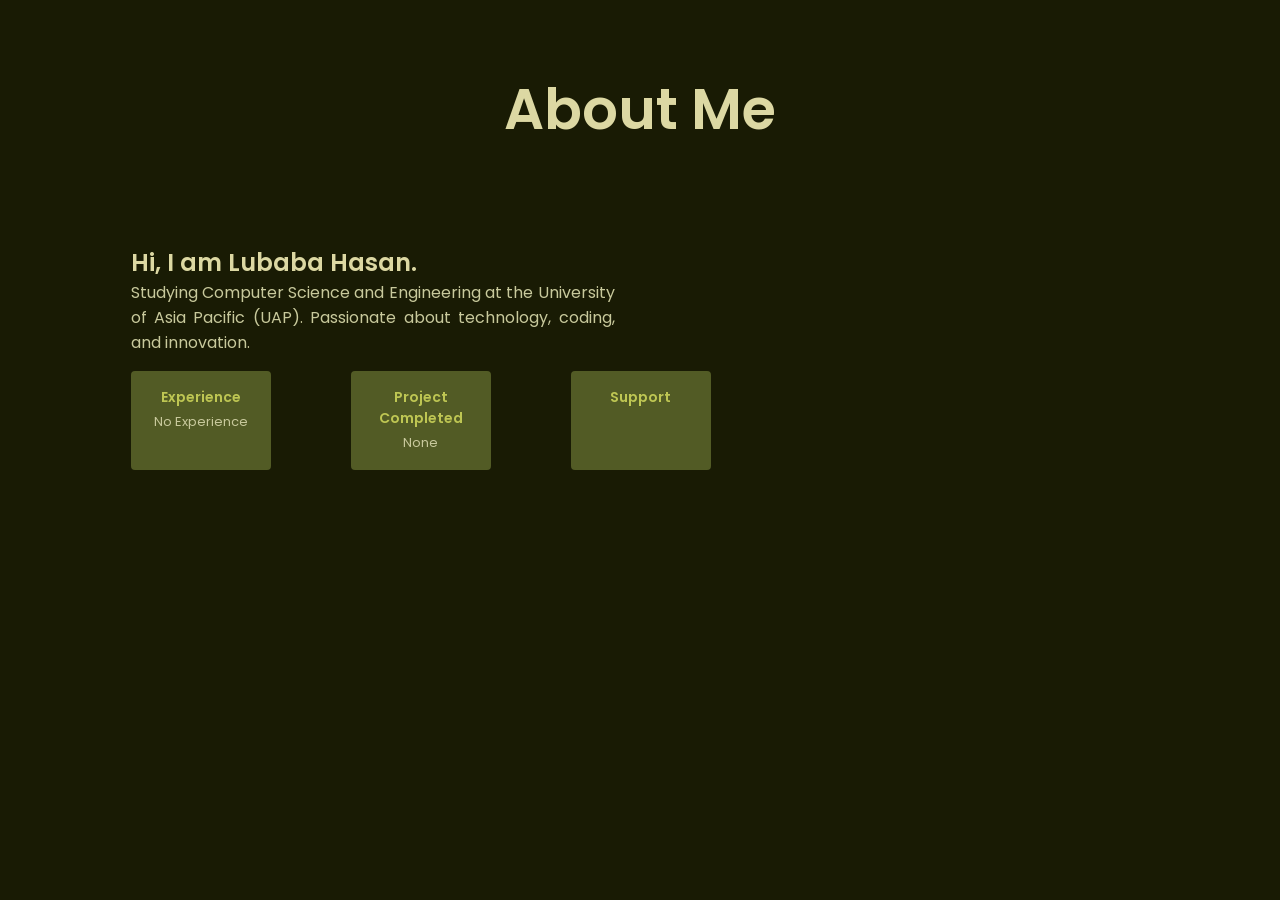
==== about.html @ a1700fcc "updates" ====
<!DOCTYPE html>
<html lang="en">

<head>
    <meta charset="UTF-8">
    <meta http-equive="X-UA-Compatible" content="IE=edge">
    <meta name="viewport" content="width=device-width" />

    <!-------------- UNICONS --------------->
    <link rel="stylesheet" href="https://unicons.iconscout.com/release/v4.0.0/css/line.css">

    <!-------------- HAMBURGER MENU --------------->
    <link rel="stylesheet" href="https://cdnjs.cloudflare.com/ajax/libs/font-awesome/4.7.0/css/font-awesome.min.css">

    <!-------------- MAIN CSS --------------->
    <link rel="stylesheet" href="assets/css/about.css">

    <title>Fruit Basket - lubabahasan</title>
</head>

<body>
    <main>
        <section class="about section" id="about">
            <h2 class="section__title">About Me</h2>

            <div class="about__container container grid">

                <!--<img src="assets/img/about-img.jpg" alt="" class="about__img">-->

                <div class="about__data">
                    <h2 class="about__heading">Hi, I am Lubaba Hasan.</h2>
                    <p class="about__description">Studying Computer Science and Engineering at the University of Asia
                        Pacific
                        (UAP). Passionate about technology, coding, and innovation.</p>
                    <div class="about__info grid">

                        <div class="about__box">
                            <i class="uil uil-award about__icon"></i>
                            <h3 class="about__title">Experience</h3>
                            <span class="about__subtitle">No Experience</span>
                        </div>

                        <div class="about__box">
                            <i class="uil uil-suitcase-alt about__icon"></i>
                            <h3 class="about__title">Project Completed</h3>
                            <span class="about__subtitle">None</span>
                        </div>

                        <div class="about__box">
                            <i class="uil uil-headphones-alt about__icon"></i>
                            <h3 class="about__title">Support</h3>
                            <span class="about__subtitle"></span>
                        </div>

                    </div>
                </div>
            </div>
        </section>
    </main>
</body>

</html>
---- assets/css/about.css ----
/*-------------- GOOGLE FONTS ---------------*/

@import url("https://fonts.googleapis.com/css2?family=Poppins:wght@300;400;500;600&display=swap");

/*-------------- VARIABLE CSS ---------------*/

:root {
    /*---- Colors ----*/

    /* HSL COLOR MODE */

    --skin-color: hsl(154, 80%, 10%);
    --title-color: hsl(64, 50%, 55%);
    --name-color: hsl(56, 45%, 75%);
    --text-color: hsl(61, 29%, 70%);
    --body-color: hsl(65, 75%, 6%);
    --box-color: hsl(69, 42%, 25%);
    --scroll-bar-color: hsl(58, 30%, 25%);
    --scroll-thumb-color: hsl(65, 40%, 35%);

    /*-------------- FONT AND TYPOGRAPHY ---------------*/
    --body-font: "Poppins", sans-serif;

    /* .5rem = 8px, 1rem = 16px, 1.5rem = 24px ... */
    --biggest-font-size: 3rem;
    --h1-font-size: 3.5rem;
    --h2-font-size: 1.5rem;
    --h3-font-size: 1.25rem;
    --normal-font-size: 1rem;
    --small-font-size: 0.875rem;
    --smaller-font-size: 0.813rem;

    /*-------------- FONT WEIGHT ---------------*/
    --font-medium: 500;
    --font-bold: 600;

    /*-------------- MARGINS BOTTOM ---------------*/
    --mb-0-25: 0.25rem;
    --mb-0-5: 0.5rem;
    --mb-0-75: 0.75rem;
    --mb-1: 1rem;
    --mb-1-5: 1.5rem;
    --mb-2: 2rem;
    --mb-2-5: 2.5rem;
    --mb-3: 3rem;

    /*-------------- Z INDEX ---------------*/
    --z-fixed: 10;
    --z-modal: 100;
}

/*-------------- RESPONSIVE TYPOGRAPHY ---------------*/

@media screen and (max-width: 1024px) {
    :root {
        --biggest-font-size: 2rem;
        --h1-font-size: 1.5rem;
        --h2-font-size: 1.25rem;
        --h3-font-size: 1.125rem;
        --normal-font-size: 0.938rem;
        --small-font-size: 0.813rem;
        --smaller-font-size: 0.75rem;
    }
}

/*-------------- BASE ---------------*/

* {
    margin: 0;
    padding: 0;
    box-sizing: border-box;
}

html {
    scroll-behavior: smooth;
}

body,
button,
input {
    font-family: var(--body-font);
    font-size: var(--normal-font-size);
}

body {
    background-color: var(--body-color);
    color: var(--text-color);
}

h1,
h2 {
    color: var(--name-color);
    font-weight: var(--font-bold);
}

h3 {
    color: var(--title-color);
    font-weight: var(--font-bold);
}

ul {
    list-style: none;
}

a {
    text-decoration: none;
}

img {
    max-width: 100%;
    height: auto;
}

button {
    cursor: pointer;
}

button,
input {
    border: none;
    outline: none;
}

/*-------------- LAYOUT ---------------*/

.container {
    max-width: 1250px;
}

.grid {
    display: grid;
}

/*-------------- REUSABLE CSS CLASSES ---------------*/

.section {
    padding: 0.2rem 0.2rem;
}

.section__title {
    text-align: center;
    font-size: var(--h1-font-size);
    padding-top: 5%;
}

.section__title::before {
    display: block;
    font-size: var(--normal-font-size);
    font-weight: var(--font-medium);
    color: var(--skin-color);
}


/*...... About Section ........ */

.about__container {
    grid-template-columns: repeat(2, 1fr);
    column-gap: 4rem;
    align-items: center;
    padding-top: 5%;
    padding-left: 10%;
}

.about__img {
    width: 480px;
    border-radius: 0.75rem;
    justify-self: center;
}

.about__heading {
    font-size: var(--h2-font-size);
    padding-top: 5%;
}

.about__description {
    text-align: justify;
    padding-right: 6rem;
    padding-bottom: 1rem;
}

.about__info {
    grid-template-columns: repeat(3, 140px);
    column-gap: 5rem;
}

.about__box {
    text-align: center;
    border-radius: .25rem;
    padding: 1rem 1.2rem;
    background-color: var(--box-color);
}

.about__icon {
    font-size: 1.5rem;
    color: var(--skin-color);
}

.about__title {
    font-size: var(--small-font-size);
}

.about__subtitle {
    font-size: var(--smaller-font-size);
}
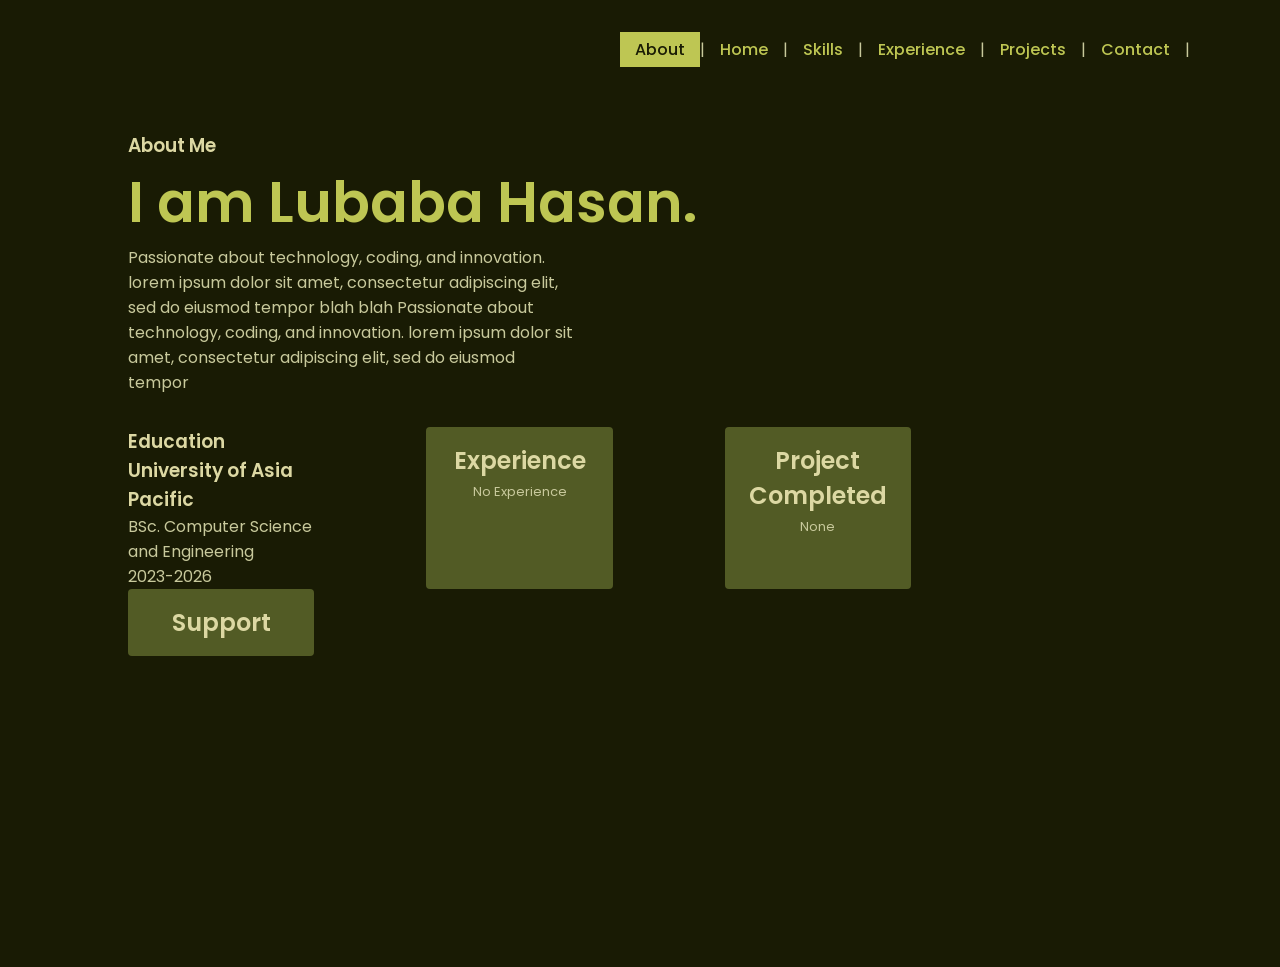
==== commit 19861c8c: "updates" ====
--- a/about.html
+++ b/about.html
@@ -15,46 +15,103 @@
     <!-------------- MAIN CSS --------------->
     <link rel="stylesheet" href="assets/css/about.css">
 
-    <title>Fruit Basket - lubabahasan</title>
+    <title>About Fruit - lubabahasan</title>
 </head>
 
 <body>
+
+    <!-------------- NAVIGATION BAR --------------->
+
+    <nav class="nav">
+        <!--<div class="nav__logo">
+            <a href="index.html" class="nav__logo-text">M</a>
+        </div>-->
+        <div class="topnav" id="myTopnav">
+            <a href="about.html" class="active"> About </a>
+            |
+            <a href="test.html"> Home </a>
+            |
+            <a href="#skills">Skills</a>
+            |
+            <a href="#experience">Experience</a>
+            |
+            <a href="#projects">Projects</a>
+            |
+            <a href="#contact">Contact</a>
+            |
+            <a href="javascript:void(0);" class="icon" onclick="myFunction()">
+                <i class="fa fa-bars"></i>
+            </a>
+        </div>
+    </nav>
+
+    <!-------------- MAIN --------------->
     <main>
-        <section class="about section" id="about">
-            <h2 class="section__title">About Me</h2>
 
-            <div class="about__container container grid">
+        <!-------------- ABOUT ME --------------->
+
+        <section class="about" id="about">
+
+            <div class="row">
 
                 <!--<img src="assets/img/about-img.jpg" alt="" class="about__img">-->
 
-                <div class="about__data">
-                    <h2 class="about__heading">Hi, I am Lubaba Hasan.</h2>
-                    <p class="about__description">Studying Computer Science and Engineering at the University of Asia
-                        Pacific
-                        (UAP). Passionate about technology, coding, and innovation.</p>
-                    <div class="about__info grid">
+                <div class="column">
 
-                        <div class="about__box">
-                            <i class="uil uil-award about__icon"></i>
-                            <h3 class="about__title">Experience</h3>
-                            <span class="about__subtitle">No Experience</span>
-                        </div>
+                    <h3 class="h3">About Me</h3>
+                    <h1 class="h1">I am Lubaba Hasan.</h1>
+                    <p class="about__description">Passionate about technology, coding, and innovation. lorem ipsum dolor
+                        sit amet, consectetur adipiscing elit, sed do eiusmod tempor blah blah Passionate about
+                        technology, coding, and innovation. lorem ipsum dolor sit amet, consectetur adipiscing elit, sed
+                        do eiusmod tempor
+                    </p>
 
-                        <div class="about__box">
-                            <i class="uil uil-suitcase-alt about__icon"></i>
-                            <h3 class="about__title">Project Completed</h3>
-                            <span class="about__subtitle">None</span>
-                        </div>
-
-                        <div class="about__box">
-                            <i class="uil uil-headphones-alt about__icon"></i>
-                            <h3 class="about__title">Support</h3>
-                            <span class="about__subtitle"></span>
-                        </div>
-
-                    </div>
+                </div>
+                <div class="column about__img">
+                    <img src="assets/img/lubaba.png" alt="">
                 </div>
             </div>
+
+            <div class="row">
+
+                <div class="about__info grid">
+
+                    <div class="education">
+                        <h3 class="skill__title"><i class="uil uil-graduation-cap"></i> Education </h3>
+
+                        <div class="timeline">
+
+                            <div class="timeline__item">
+                                <div class="circle__dot"></div>
+                                <h3 class="timeline__title">University of Asia Pacific</h3>
+                                <p class="timeline__text">BSc. Computer Science and Engineering</p>
+                                <span class="timeline__date"><i class="uil uil-calendar-alt"></i>2023-2026</span>
+                            </div>
+                        </div>
+                    </div>
+
+                    <div class="about__box">
+                        <i class="uil uil-award about__icon"></i>
+                        <h3 class="about__title">Experience</h3>
+                        <span class="about__subtitle">No Experience</span>
+                    </div>
+
+                    <div class="about__box">
+                        <i class="uil uil-suitcase-alt about__icon"></i>
+                        <h3 class="about__title">Project Completed</h3>
+                        <span class="about__subtitle">None</span>
+                    </div>
+
+                    <div class="about__box">
+                        <i class="uil uil-headphones-alt about__icon"></i>
+                        <h3 class="about__title">Support</h3>
+                        <span class="about__subtitle"></span>
+                    </div>
+
+                </div>
+
+            </div>
+
         </section>
     </main>
 </body>
--- a/assets/css/about.css
+++ b/assets/css/about.css
@@ -1,8 +1,10 @@
-/*-------------- GOOGLE FONTS ---------------*/
+/*---------------------- D O N E ----------------------*/
+
+/*google fonts*/
 
 @import url("https://fonts.googleapis.com/css2?family=Poppins:wght@300;400;500;600&display=swap");
 
-/*-------------- VARIABLE CSS ---------------*/
+/*variable css*/
 
 :root {
     /*---- Colors ----*/
@@ -49,7 +51,7 @@
     --z-modal: 100;
 }
 
-/*-------------- RESPONSIVE TYPOGRAPHY ---------------*/
+/*responsive designs*/
 
 @media screen and (max-width: 1024px) {
     :root {
@@ -63,8 +65,13 @@
     }
 }
 
-/*-------------- BASE ---------------*/
-
+/*main*/
+.main {
+    margin-top: 5%;
+    margin-left: 10%;
+}
+
+/*base*/
 * {
     margin: 0;
     padding: 0;
@@ -83,32 +90,29 @@
 }
 
 body {
+    /*background-image: radial-gradient(circle, var(--scroll-thumb-color), var(--body-color) 110%);*/
     background-color: var(--body-color);
     color: var(--text-color);
 }
 
-h1,
-h2 {
+h1 {
+    color: var(--title-color);
+    font-weight: var(--font-bold);
+}
+
+h2,
+h3 {
     color: var(--name-color);
     font-weight: var(--font-bold);
 }
 
-h3 {
-    color: var(--title-color);
-    font-weight: var(--font-bold);
-}
-
-ul {
-    list-style: none;
-}
-
 a {
     text-decoration: none;
 }
 
 img {
-    max-width: 100%;
-    height: auto;
+    height: 20rem;
+    border-radius: 50%;
 }
 
 button {
@@ -121,6 +125,141 @@
     outline: none;
 }
 
+/*navigation bar*/
+.nav {
+    padding-top: 2rem;
+}
+
+.topnav {
+    padding-left: 30px;
+    padding-right: 90px;
+    overflow: hidden;
+    display: flex;
+    align-items: center;
+    justify-content: flex-end;
+    width: 100%;
+}
+
+.topnav a {
+    float: right;
+    display: block;
+    color: var(--title-color);
+    text-align: center;
+    padding: 0.3rem .7rem;
+    text-decoration: none;
+    font-weight: var(--font-medium);
+    transition: 0.4s;
+    padding-inline: 15px;
+}
+
+.topnav a:hover {
+    color: var(--body-color);
+    background-color: var(--title-color);
+    transition: 0.4s;
+}
+
+.topnav a.active {
+    color: var(--body-color);
+    background-color: var(--title-color);
+}
+
+.topnav .icon {
+    display: none;
+}
+
+
+
+/*buttons*/
+.button {
+    display: inline-flex;
+    border: 2px solid var(--title-color);
+    background-color: var(--body-color);
+    color: var(--title-color);
+    padding: 0.7rem 1.2rem;
+    border-radius: 0.2rem;
+    font-weight: var(--font-medium);
+    column-gap: 0.3rem;
+    z-index: 1;
+}
+
+/*
+.button::after {
+  position: absolute;
+  content: "";
+  left: 0;
+  top: 0;
+  width: 100%;
+  height: 100%;
+  z-index: -1;
+  transform-origin: center;
+  transform: scale(0);
+  border-radius: 0.25rem;
+  transition: 0.3s;
+}*/
+.button:hover i {
+    transform: translateX(0.35rem);
+    transition: 0.3s;
+}
+
+.button__icon {
+    font-size: 1.25rem;
+}
+
+/*---------------------- D O N E ----------------------*/
+
+
+
+
+
+
+
+/*-------------- BASE ---------------*/
+
+* {
+    margin: 0;
+    padding: 0;
+    box-sizing: border-box;
+}
+
+html {
+    scroll-behavior: smooth;
+}
+
+body,
+button,
+input {
+    font-family: var(--body-font);
+    font-size: var(--normal-font-size);
+}
+
+body {
+    background-color: var(--body-color);
+    color: var(--text-color);
+}
+
+ul {
+    list-style: none;
+}
+
+a {
+    text-decoration: none;
+}
+
+img {
+    max-width: 100%;
+    height: auto;
+}
+
+button {
+    cursor: pointer;
+}
+
+button,
+input {
+    border: none;
+    outline: none;
+}
+
 /*-------------- LAYOUT ---------------*/
 
 .container {
@@ -133,9 +272,6 @@
 
 /*-------------- REUSABLE CSS CLASSES ---------------*/
 
-.section {
-    padding: 0.2rem 0.2rem;
-}
 
 .section__title {
     text-align: center;
@@ -143,44 +279,53 @@
     padding-top: 5%;
 }
 
+/*
 .section__title::before {
     display: block;
     font-size: var(--normal-font-size);
     font-weight: var(--font-medium);
     color: var(--skin-color);
-}
+}*/
 
 
 /*...... About Section ........ */
 
-.about__container {
-    grid-template-columns: repeat(2, 1fr);
-    column-gap: 4rem;
-    align-items: center;
+.about {
+    background-size: cover;
+    background-position: left;
+    height: 100vh;
+    padding-left: 10%;
     padding-top: 5%;
-    padding-left: 10%;
-}
+}
+
+.row {
+    display: flex;
+}
+
+.column {
+    float: left;
+    width: 70%;
+}
+
+.row:after {
+    content: "";
+    display: table;
+    clear: both;
+    flex: 20%;
+}
+
 
 .about__img {
+    height: 245px;
     width: 480px;
     border-radius: 0.75rem;
-    justify-self: center;
-}
-
-.about__heading {
-    font-size: var(--h2-font-size);
-    padding-top: 5%;
-}
-
-.about__description {
-    text-align: justify;
-    padding-right: 6rem;
-    padding-bottom: 1rem;
+    justify-self: top;
+    align-self: center;
 }
 
 .about__info {
-    grid-template-columns: repeat(3, 140px);
-    column-gap: 5rem;
+    grid-template-columns: repeat(3, 20%);
+    column-gap: 7rem;
 }
 
 .about__box {
@@ -196,9 +341,29 @@
 }
 
 .about__title {
-    font-size: var(--small-font-size);
+    font-size: var(--h2-font-size);
 }
 
 .about__subtitle {
     font-size: var(--smaller-font-size);
+}
+
+.h1 {
+    font-size: var(--h1-font-size);
+    font-weight: var(--font-bold);
+}
+
+.h2 {
+    font-size: var(--h3-font-size);
+    font-weight: var(--font-medium);
+    padding-bottom: 0.5rem;
+}
+
+.h3,
+.about__description {
+    max-width: 450px;
+}
+
+.about__description {
+    padding-bottom: 2rem;
 }
